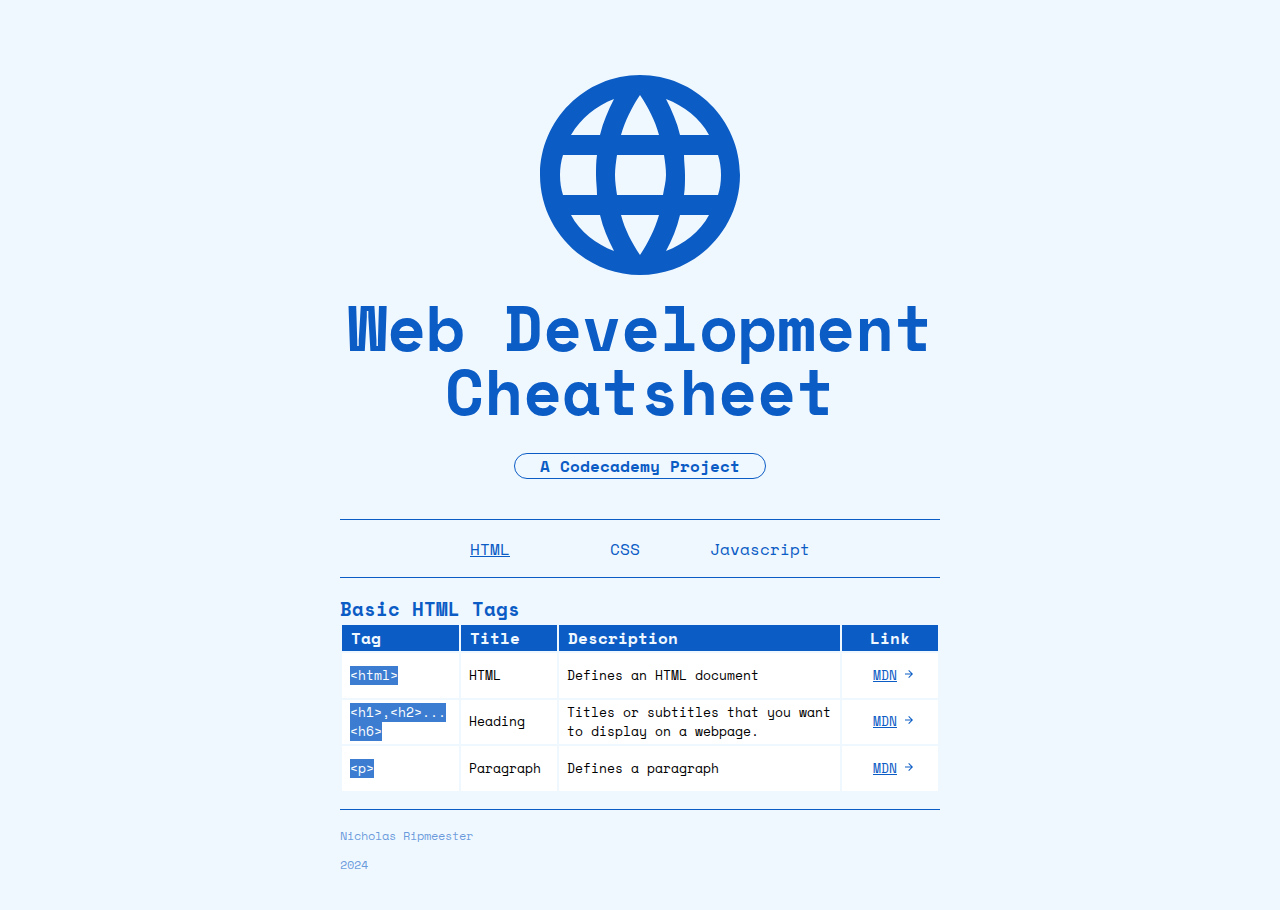
==== index.html @ a00c8659 "Files added" ====
<!DOCTYPE html>
<html lang="en">
<head>
    <meta charset="UTF-8">
    <meta name="viewport" content="width=device-width, initial-scale=1.0">
    <title>Web Cheatsheet - <HTML></HTML></title>
    <link rel="stylesheet" href="./Resources/CSS/styles.css">
    <link rel="preconnect" href="https://fonts.googleapis.com">
<link rel="preconnect" href="https://fonts.gstatic.com" crossorigin>
<link href="https://fonts.googleapis.com/css2?family=Space+Mono:ital,wght@0,400;0,700;1,400;1,700&display=swap" rel="stylesheet">
</head>
<body>
    <header>
        <svg id="logo" height="200px" version="1.1" viewBox="0 0 20 20" width="200px" xmlns="http://www.w3.org/2000/svg" xmlns:sketch="http://www.bohemiancoding.com/sketch/ns" xmlns:xlink="http://www.w3.org/1999/xlink"><title/><desc/><defs/><g fill="none" fill-rule="evenodd" id="Page-1" stroke="none" stroke-width="0"><g fill="rgb(11, 92, 197)" id="Core" transform="translate(-296.000000, -296.000000)"><g id="language" transform="translate(296.000000, 296.000000)"><path d="M10,0 C4.5,0 0,4.5 0,10 C0,15.5 4.5,20 10,20 C15.5,20 20,15.5 20,10 C20,4.5 15.5,0 10,0 L10,0 Z M16.9,6 L14,6 C13.7,4.7 13.2,3.6 12.6,2.4 C14.4,3.1 16,4.3 16.9,6 L16.9,6 Z M10,2 C10.8,3.2 11.5,4.5 11.9,6 L8.1,6 C8.5,4.6 9.2,3.2 10,2 L10,2 Z M2.3,12 C2.1,11.4 2,10.7 2,10 C2,9.3 2.1,8.6 2.3,8 L5.7,8 C5.6,8.7 5.6,9.3 5.6,10 C5.6,10.7 5.7,11.3 5.7,12 L2.3,12 L2.3,12 Z M3.1,14 L6,14 C6.3,15.3 6.8,16.4 7.4,17.6 C5.6,16.9 4,15.7 3.1,14 L3.1,14 Z M6,6 L3.1,6 C4.1,4.3 5.6,3.1 7.4,2.4 C6.8,3.6 6.3,4.7 6,6 L6,6 Z M10,18 C9.2,16.8 8.5,15.5 8.1,14 L11.9,14 C11.5,15.4 10.8,16.8 10,18 L10,18 Z M12.3,12 L7.7,12 C7.6,11.3 7.5,10.7 7.5,10 C7.5,9.3 7.6,8.7 7.7,8 L12.4,8 C12.5,8.7 12.6,9.3 12.6,10 C12.6,10.7 12.4,11.3 12.3,12 L12.3,12 Z M12.6,17.6 C13.2,16.5 13.7,15.3 14,14 L16.9,14 C16,15.7 14.4,16.9 12.6,17.6 L12.6,17.6 Z M14.4,12 C14.5,11.3 14.5,10.7 14.5,10 C14.5,9.3 14.4,8.7 14.4,8 L17.8,8 C18,8.6 18.1,9.3 18.1,10 C18.1,10.7 18,11.4 17.8,12 L14.4,12 L14.4,12 Z" id="Shape"/></g></g></g></svg>
        <h1 class="main-title">Web Development Cheatsheet</h1>
        <h2 class="header">A Codecademy Project</h2>
        <hr>
        <div class="navbar">
            <ul>

                <li><a class="current" href="./index.html">HTML</a></li>
                <li><a href="./css.html">CSS</a></li>
                <li><a href="./js.html">Javascript</a></li>
            </ul>
        </div>
        <hr>
    </header>
    <main>
        <h3>Basic HTML Tags</h3>
        <table>
            
            <thead>
                <tr>
                    <th>Tag</th>
                    <th>Title</th>
                    <th>Description</th>
                    <th class="link-th">Link</th>
                </tr>
            </thead>
            <tbody>
                <tr>
                    <td ><span class="code">&lt;html&gt;</span></td>
                    <td>HTML</td>
                    <td>Defines an HTML document</td>
                    <td><p class="link"><a class=link href="">MDN<?xml version="1.0" ?><svg height="12" viewBox="0 0 48 48" width="24" xmlns="http://www.w3.org/2000/svg" fill="rgb(11, 92, 197)"><path d="M0 0h48v48h-48z" fill="none"/><path d="M24 8l-2.83 2.83 11.17 11.17h-24.34v4h24.34l-11.17 11.17 2.83 2.83 16-16z"/></svg></a></p></td>

                </tr>
                <tr>
                    <td><span class="code">&lt;h1&gt;,&lt;h2&gt;...&lt;h6&gt;</span></td>
                    <td>Heading</td>
                    <td>Titles or subtitles that you want to display on a webpage.</td>
                    <td><p class="link"><a class=link href="">MDN<?xml version="1.0" ?><svg height="12" viewBox="0 0 48 48" width="24" xmlns="http://www.w3.org/2000/svg" fill="rgb(11, 92, 197)"><path d="M0 0h48v48h-48z" fill="none"/><path d="M24 8l-2.83 2.83 11.17 11.17h-24.34v4h24.34l-11.17 11.17 2.83 2.83 16-16z"/></svg></a></p></td>

                </tr>
                <tr>
                    <td><span class="code">&lt;p&gt;</span></td>
                    <td>Paragraph</td>
                    <td>Defines a paragraph</td>
                    <td><p class="link"><a class=link href="">MDN<?xml version="1.0" ?><svg height="12" viewBox="0 0 48 48" width="24" xmlns="http://www.w3.org/2000/svg" fill="rgb(11, 92, 197)"><path d="M0 0h48v48h-48z" fill="none"/><path d="M24 8l-2.83 2.83 11.17 11.17h-24.34v4h24.34l-11.17 11.17 2.83 2.83 16-16z"/></svg></a></p></td>

                </tr>

            </tbody>
            
        </table>
       
    </main>
    <hr>
    <Footer><p>Nicholas Ripmeester</p>
        <p>2024</p>

    </Footer>
    
</body>
</html>
---- Resources/CSS/styles.css ----
* {
    font-family: 'Space mono', sans-serif ;
 }

 body {
    max-width: 600px;
    margin: 0 auto;
    background-color: aliceblue;
    padding:25px;
 }

 h1 {
    text-align: center;
    font-size: 4em;
    color:rgb(11, 92, 197);
    font-weight: 900;
    margin: 0;
    position: relative;
    top:20px;
    line-height: 1;
    

 }

 h2 {
   text-align: center;
   font-size: 1em;
   width:250px;
   margin: 50px auto 0 auto;
   color: rgb(11, 92, 197);
   font-weight: 600;
   border: solid 1px;
   border-radius: 25px;

 }

 h2,.header {
   margin-bottom: 40px;
 }

 .navbar {
    width: 100%;
    margin: 0 auto;
    padding: 0;
    position: relative;
    right: 35px;
  
    
 }

 .navbar ul {
   margin: auto;
   text-align: center;
 }

 .navbar li {
    display: inline-block;
    text-align: center;
    width: 125px;
    margin: auto;
    font-weight: 500;
  
 }

 .navbar a{
    color:rgb(11, 92, 197);
    text-decoration: none;
    margin: auto;

 }

 .navbar a:hover {
    color:rgb(116, 186, 248);
 }

  a.current {
   text-decoration: underline;
}

footer {
    width: 100%;
    margin: 0 auto;
}

footer p {
    font-size: 0.75em;
    color: rgba(11, 92, 197, 0.6);
}

main p {
   text-align: justify;
}


hr {
  display: block;
  height: 1px;
  border: 0;
  border-top: 1px solid rgb(11, 92, 197);
  margin: 1em 0;
  padding: 0;
}

h3 {
   color:  rgb(11, 92, 197);
   margin: 0;

}


#logo{
   margin: 50px auto 0 auto;
   display: block;

}

table {
   
   width: 100%;
   margin: auto;
}

th {
   background-color: rgb(11, 92, 197);
   color: aliceblue;
   text-align: left;
   border:1px solid rgb(11, 92, 197);
   font-size: 1em;
   padding:0 8px;

}

td {
   background-color: white;
   padding:0 8px;
   font-size: 0.8em;
   min-width:80px;
}


p.link {
text-align: center;
color: rgb(11, 92, 197);
position: relative;
left:7px;
}

a.link {
   text-align: center;
   color: rgb(11, 92, 197);
   }

.link-th {
   text-align: center;
}

.code {
   color: white;
   background-color: rgba(11, 92, 197, 0.8);
   
}
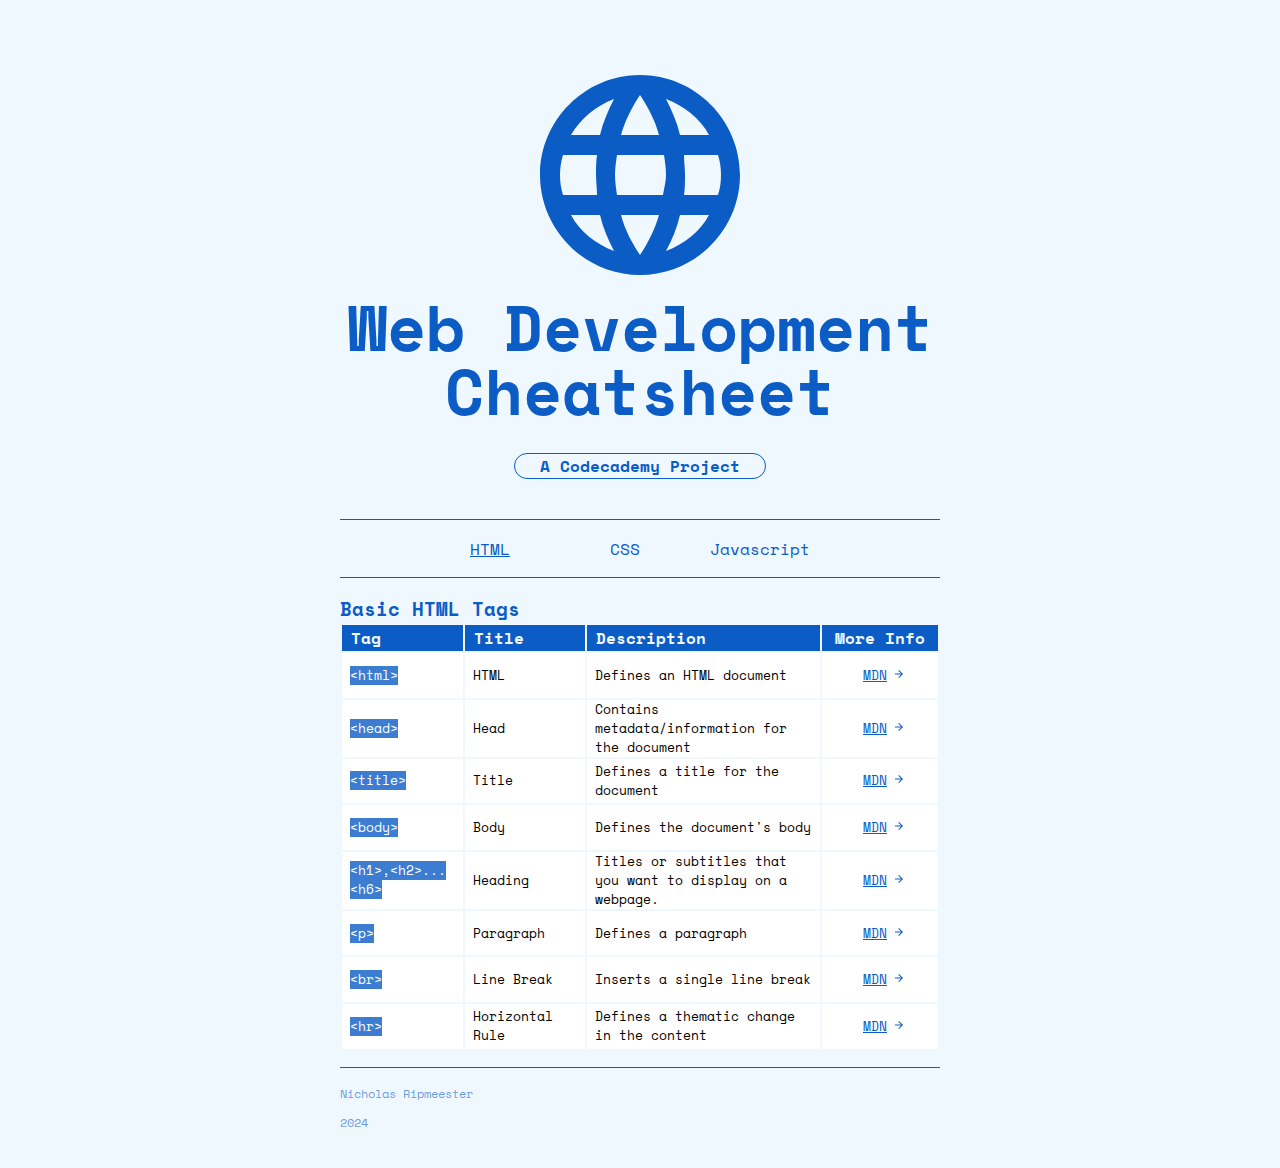
==== commit 476ed23a: "Added content" ====
--- a/index.html
+++ b/index.html
@@ -17,8 +17,7 @@
         <hr>
         <div class="navbar">
             <ul>
-
-                <li><a class="current" href="./index.html">HTML</a></li>
+                <li><a class="current" href="./html.html">HTML</a></li>
                 <li><a href="./css.html">CSS</a></li>
                 <li><a href="./js.html">Javascript</a></li>
             </ul>
@@ -34,7 +33,7 @@
                     <th>Tag</th>
                     <th>Title</th>
                     <th>Description</th>
-                    <th class="link-th">Link</th>
+                    <th class="link-th">More Info</th>
                 </tr>
             </thead>
             <tbody>
@@ -42,21 +41,57 @@
                     <td ><span class="code">&lt;html&gt;</span></td>
                     <td>HTML</td>
                     <td>Defines an HTML document</td>
-                    <td><p class="link"><a class=link href="">MDN<?xml version="1.0" ?><svg height="12" viewBox="0 0 48 48" width="24" xmlns="http://www.w3.org/2000/svg" fill="rgb(11, 92, 197)"><path d="M0 0h48v48h-48z" fill="none"/><path d="M24 8l-2.83 2.83 11.17 11.17h-24.34v4h24.34l-11.17 11.17 2.83 2.83 16-16z"/></svg></a></p></td>
+                    <td><p class="link"><a class=link target="_blank" href="https://developer.mozilla.org/en-US/docs/Web/HTML/Element/html">MDN<?xml version="1.0" ?><svg height="12" viewBox="0 0 48 48" width="24" xmlns="http://www.w3.org/2000/svg" fill="rgb(11, 92, 197)"><path d="M0 0h48v48h-48z" fill="none"/><path d="M24 8l-2.83 2.83 11.17 11.17h-24.34v4h24.34l-11.17 11.17 2.83 2.83 16-16z"/></svg></a></p></td>
+
+                </tr>
+                <tr>
+                    <td ><span class="code">&lt;head&gt;</span></td>
+                    <td>Head</td>
+                    <td>Contains metadata/information for the document</td>
+                    <td><p class="link"><a class=link target="_blank" href="https://developer.mozilla.org/en-US/docs/Web/HTML/Element/head">MDN<?xml version="1.0" ?><svg height="12" viewBox="0 0 48 48" width="24" xmlns="http://www.w3.org/2000/svg" fill="rgb(11, 92, 197)"><path d="M0 0h48v48h-48z" fill="none"/><path d="M24 8l-2.83 2.83 11.17 11.17h-24.34v4h24.34l-11.17 11.17 2.83 2.83 16-16z"/></svg></a></p></td>
+
+                </tr>
+                <tr>
+                    <td ><span class="code">&lt;title&gt;</span></td>
+                    <td>Title</td>
+                    <td>Defines a title for the document
+                    </td>
+                    <td><p class="link"><a class=link target="_blank" href="https://developer.mozilla.org/en-US/docs/Web/HTML/Element/title">MDN<?xml version="1.0" ?><svg height="12" viewBox="0 0 48 48" width="24" xmlns="http://www.w3.org/2000/svg" fill="rgb(11, 92, 197)"><path d="M0 0h48v48h-48z" fill="none"/><path d="M24 8l-2.83 2.83 11.17 11.17h-24.34v4h24.34l-11.17 11.17 2.83 2.83 16-16z"/></svg></a></p></td>
+
+                </tr>
+                <tr>
+                    <td ><span class="code">&lt;body&gt;</span></td>
+                    <td>Body</td>
+                    <td>Defines the document's body</td>
+                    <td><p class="link"><a class=link target="_blank" href="https://developer.mozilla.org/en-US/docs/Web/HTML/Element/body">MDN<?xml version="1.0" ?><svg height="12" viewBox="0 0 48 48" width="24" xmlns="http://www.w3.org/2000/svg" fill="rgb(11, 92, 197)"><path d="M0 0h48v48h-48z" fill="none"/><path d="M24 8l-2.83 2.83 11.17 11.17h-24.34v4h24.34l-11.17 11.17 2.83 2.83 16-16z"/></svg></a></p></td>
 
                 </tr>
                 <tr>
                     <td><span class="code">&lt;h1&gt;,&lt;h2&gt;...&lt;h6&gt;</span></td>
                     <td>Heading</td>
                     <td>Titles or subtitles that you want to display on a webpage.</td>
-                    <td><p class="link"><a class=link href="">MDN<?xml version="1.0" ?><svg height="12" viewBox="0 0 48 48" width="24" xmlns="http://www.w3.org/2000/svg" fill="rgb(11, 92, 197)"><path d="M0 0h48v48h-48z" fill="none"/><path d="M24 8l-2.83 2.83 11.17 11.17h-24.34v4h24.34l-11.17 11.17 2.83 2.83 16-16z"/></svg></a></p></td>
+                    <td><p class="link"><a class=link target="_blank" href="https://developer.mozilla.org/en-US/docs/Web/HTML/Element/Heading_Elements">MDN<?xml version="1.0" ?><svg height="12" viewBox="0 0 48 48" width="24" xmlns="http://www.w3.org/2000/svg" fill="rgb(11, 92, 197)"><path d="M0 0h48v48h-48z" fill="none"/><path d="M24 8l-2.83 2.83 11.17 11.17h-24.34v4h24.34l-11.17 11.17 2.83 2.83 16-16z"/></svg></a></p></td>
 
                 </tr>
                 <tr>
                     <td><span class="code">&lt;p&gt;</span></td>
                     <td>Paragraph</td>
                     <td>Defines a paragraph</td>
-                    <td><p class="link"><a class=link href="">MDN<?xml version="1.0" ?><svg height="12" viewBox="0 0 48 48" width="24" xmlns="http://www.w3.org/2000/svg" fill="rgb(11, 92, 197)"><path d="M0 0h48v48h-48z" fill="none"/><path d="M24 8l-2.83 2.83 11.17 11.17h-24.34v4h24.34l-11.17 11.17 2.83 2.83 16-16z"/></svg></a></p></td>
+                    <td><p class="link"><a class=link target="_blank" href="https://developer.mozilla.org/en-US/docs/Web/HTML/Element/p">MDN<?xml version="1.0" ?><svg height="12" viewBox="0 0 48 48" width="24" xmlns="http://www.w3.org/2000/svg" fill="rgb(11, 92, 197)"><path d="M0 0h48v48h-48z" fill="none"/><path d="M24 8l-2.83 2.83 11.17 11.17h-24.34v4h24.34l-11.17 11.17 2.83 2.83 16-16z"/></svg></a></p></td>
+
+                </tr>
+                <tr>
+                    <td><span class="code">&lt;br&gt;</span></td>
+                    <td>Line Break</td>
+                    <td>Inserts a single line break</td>
+                    <td><p class="link"><a class=link target="_blank" href="https://developer.mozilla.org/en-US/docs/Web/HTML/Element/br">MDN<?xml version="1.0" ?><svg height="12" viewBox="0 0 48 48" width="24" xmlns="http://www.w3.org/2000/svg" fill="rgb(11, 92, 197)"><path d="M0 0h48v48h-48z" fill="none"/><path d="M24 8l-2.83 2.83 11.17 11.17h-24.34v4h24.34l-11.17 11.17 2.83 2.83 16-16z"/></svg></a></p></td>
+
+                </tr>
+                <tr>
+                    <td><span class="code">&lt;hr&gt;</span></td>
+                    <td>Horizontal Rule</td>
+                    <td>Defines a thematic change in the content</td>
+                    <td><p class="link"><a class=link target="_blank" href="https://developer.mozilla.org/en-US/docs/Web/HTML/Element/hr">MDN<?xml version="1.0" ?><svg height="12" viewBox="0 0 48 48" width="24" xmlns="http://www.w3.org/2000/svg" fill="rgb(11, 92, 197)"><path d="M0 0h48v48h-48z" fill="none"/><path d="M24 8l-2.83 2.83 11.17 11.17h-24.34v4h24.34l-11.17 11.17 2.83 2.83 16-16z"/></svg></a></p></td>
 
                 </tr>
 
--- a/Resources/CSS/styles.css
+++ b/Resources/CSS/styles.css
@@ -134,7 +134,7 @@
    background-color: white;
    padding:0 8px;
    font-size: 0.8em;
-   min-width:80px;
+   min-width:100px;
 }
 
 
